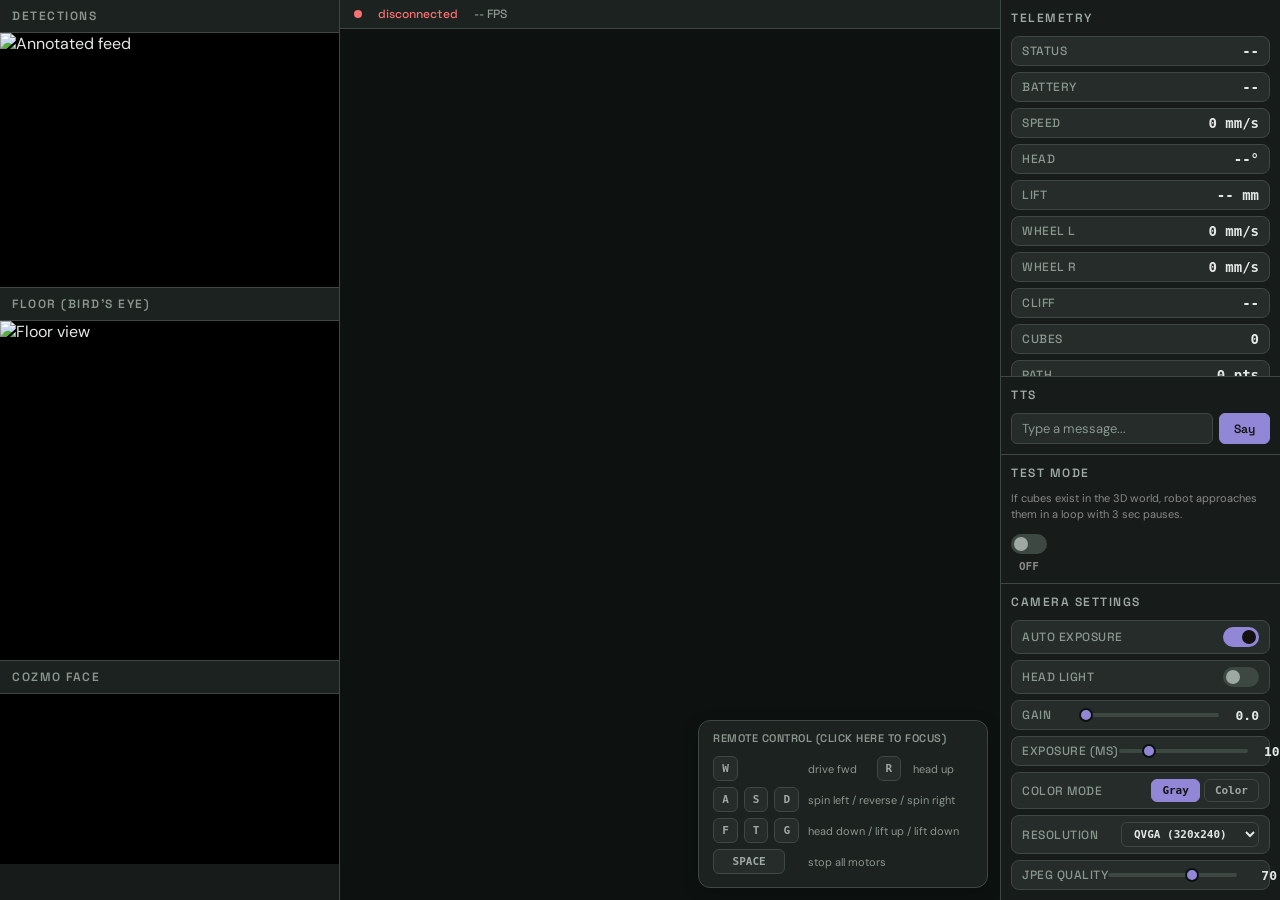
==== pycozmo/web/static/index.html @ 7adf8cb4 "Add test mode: toggle switch to loop cube approach on webpage - Add test_mode toggle switch in web v" ====
<!DOCTYPE html>
<html lang="en">
<head>
  <meta charset="UTF-8">
  <meta name="viewport" content="width=device-width, initial-scale=1.0">
  <title>Cozmo 3D World Viewer</title>
  <link rel="stylesheet" href="style.css">
  <script type="importmap">
  {
    "imports": {
      "three": "https://unpkg.com/three@0.160.0/build/three.module.js",
      "three/addons/": "https://unpkg.com/three@0.160.0/examples/jsm/"
    }
  }
  </script>
</head>
<body>
  <!-- Split layout: left (camera feeds) | center (3D map) | right (telemetry) -->
  <div id="layout">
    <!-- Left column: camera feeds -->
    <div id="left-col">
      <div id="annotated-panel">
        <div id="annotated-label">Detections</div>
        <img id="annotated-feed" src="/annotated-video" alt="Annotated feed" />
      </div>
      <div id="floor-panel">
        <div id="floor-label">Floor (Bird's Eye)</div>
        <img id="floor-feed" src="/floor-video" alt="Floor view" />
      </div>
      <div id="face-panel">
        <div id="face-label">Cozmo Face</div>
        <canvas id="face-canvas" width="128" height="64"></canvas>
      </div>
    </div>

    <!-- Center column: 3D viewer -->
    <div id="center-col">
      <div id="status-bar">
        <span class="status-dot disconnected" id="status-dot"></span>
        <span class="status-label disconnected" id="status-text">disconnected</span>
        <span class="stat" id="fps">-- FPS</span>
      </div>
      <div id="viewer-canvas-wrap"></div>

      <!-- Remote-control HUD -->
      <div id="controls-hud">
        <div id="controls-title">Remote control (click here to focus)</div>
        <table id="controls-grid">
          <tr>
            <td><span class="ctl-key" data-key="w">W</span></td>
            <td class="ctl-label">drive fwd</td>
            <td><span class="ctl-key" data-key="r">R</span></td>
            <td class="ctl-label">head up</td>
          </tr>
          <tr>
            <td>
              <span class="ctl-key" data-key="a">A</span>
              <span class="ctl-key" data-key="s">S</span>
              <span class="ctl-key" data-key="d">D</span>
            </td>
            <td class="ctl-label" colspan="3">spin left / reverse / spin right</td>
          </tr>
          <tr>
            <td>
              <span class="ctl-key" data-key="f">F</span>
              <span class="ctl-key" data-key="t">T</span>
              <span class="ctl-key" data-key="g">G</span>
            </td>
            <td class="ctl-label" colspan="3">head down / lift up / lift down</td>
          </tr>
          <tr>
            <td><span class="ctl-key ctl-key-wide" data-key=" ">SPACE</span></td>
            <td class="ctl-label" colspan="3">stop all motors</td>
          </tr>
        </table>
      </div>
    </div>

    <!-- Right column: telemetry -->
    <div id="right-col">
      <div id="telemetry-panel">
        <h3>Telemetry</h3>
        <div class="tel-row">
          <span class="tel-label">Status</span>
          <span class="tel-value" id="tel-status">--</span>
        </div>
        <div class="tel-row">
          <span class="tel-label">Battery</span>
          <span class="tel-value" id="tel-battery">--</span>
        </div>
        <div class="tel-row">
          <span class="tel-label">Speed</span>
          <span class="tel-value" id="tel-speed">0 mm/s</span>
        </div>
        <div class="tel-row">
          <span class="tel-label">Head</span>
          <span class="tel-value" id="tel-head">--&deg;</span>
        </div>
        <div class="tel-row">
          <span class="tel-label">Lift</span>
          <span class="tel-value" id="tel-lift">-- mm</span>
        </div>
        <div class="tel-row">
          <span class="tel-label">Wheel L</span>
          <span class="tel-value" id="tel-wheel-l">0 mm/s</span>
        </div>
        <div class="tel-row">
          <span class="tel-label">Wheel R</span>
          <span class="tel-value" id="tel-wheel-r">0 mm/s</span>
        </div>
        <div class="tel-row">
          <span class="tel-label">Cliff</span>
          <span class="tel-value" id="tel-cliff">--</span>
        </div>
        <div class="tel-row">
          <span class="tel-label">Cubes</span>
          <span class="tel-value" id="tel-cubes">0</span>
        </div>
        <div class="tel-row">
          <span class="tel-label">Path</span>
          <span class="tel-value" id="tel-path">0 pts</span>
        </div>
      </div>

      <div id="tts-panel">
        <h3>TTS</h3>
        <div class="tts-row">
          <input type="text" id="tts-text" placeholder="Type a message..." maxlength="200" />
          <button id="tts-say-btn">Say</button>
        </div>
      </div>

      <div id="test-mode-panel">
        <h3>Test Mode</h3>
        <p style="font-size: 11px; color: #888; margin-bottom: 6px;">
          If cubes exist in the 3D world, robot approaches them in a loop with 3 sec pauses.
        </p>
        <label class="cam-toggle">
          <input type="checkbox" id="test-mode-toggle" />
          <span class="cam-toggle-slider"></span>
        </label>
        <span id="test-mode-status" style="font-size: 11px; color: #888; margin-left: 8px;">OFF</span>
      </div>

      <div id="camera-settings-panel">
        <h3>Camera Settings</h3>
        <div class="cam-row">
          <span class="cam-label">Auto Exposure</span>
          <label class="cam-toggle">
            <input type="checkbox" id="cam-auto-exposure" checked />
            <span class="cam-toggle-slider"></span>
          </label>
        </div>
        <div class="cam-row">
          <span class="cam-label">Head Light</span>
          <label class="cam-toggle">
            <input type="checkbox" id="cam-head-light" />
            <span class="cam-toggle-slider"></span>
          </label>
        </div>
        <div class="cam-row" id="cam-gain-row">
          <span class="cam-label">Gain</span>
          <div class="cam-slider-wrap">
            <input type="range" id="cam-gain" min="0" max="16" step="0.1" value="0" />
            <span class="cam-slider-value" id="cam-gain-val">0.0</span>
          </div>
        </div>
        <div class="cam-row" id="cam-exposure-row">
          <span class="cam-label">Exposure (ms)</span>
          <div class="cam-slider-wrap">
            <input type="range" id="cam-exposure" min="0" max="500" step="1" value="100" />
            <span class="cam-slider-value" id="cam-exposure-val">100</span>
          </div>
        </div>
        <div class="cam-row">
          <span class="cam-label">Color Mode</span>
          <div class="cam-btn-group">
            <button class="cam-btn active" id="cam-gray-btn">Gray</button>
            <button class="cam-btn" id="cam-color-btn">Color</button>
          </div>
        </div>
        <div class="cam-row">
          <span class="cam-label">Resolution</span>
          <select id="cam-resolution" class="cam-select">
            <option value="QQQVGA">QQQVGA (80x60)</option>
            <option value="QQVGA">QQVGA (160x120)</option>
            <option value="QVGA" selected>QVGA (320x240)</option>
            <option value="CVGA">CVGA (400x296)</option>
            <option value="VGA">VGA (640x480)</option>
          </select>
        </div>
        <div class="cam-row">
          <span class="cam-label">JPEG Quality</span>
          <div class="cam-slider-wrap">
            <input type="range" id="cam-jpeg-quality" min="10" max="100" step="1" value="70" />
            <span class="cam-slider-value" id="cam-jpeg-quality-val">70</span>
          </div>
        </div>
      </div>
    </div>
  </div>

  <script type="module">
    import * as THREE from 'three';
    import { OrbitControls } from 'three/addons/controls/OrbitControls.js';

    // -----------------------------------------------------------------------
    // MJPEG feed watchdog — reconnect feeds that aren't receiving frames
    // -----------------------------------------------------------------------
    // Each camera feed is a long-lived multipart connection. If a connection
    // stalls (camera warming up, Wi-Fi hiccup, browser dropped the first
    // response) the <img> sits empty until the page is refreshed. Instead,
    // re-point the feed at a cache-busted URL until the first frame decodes;
    // the server hands back the latest frame on every request.
    const FEED_RETRY_MS = 500;
    const FEED_MAX_RETRIES = 20;  // give up after ~50s so --no-camera feeds
                                  // don't hammer the server forever
    const feeds = [
      { el: document.getElementById('annotated-feed'), path: '/annotated-video' },
      { el: document.getElementById('floor-feed'), path: '/floor-video' },
    ];
    for (const f of feeds) {
      f.lastRetry = 0;
      f.retries = 0;
    }

    function feedWatchdog() {
      const now = Date.now();
      for (const f of feeds) {
        const el = f.el;
        if (el.naturalWidth > 0) {  // at least one frame decoded — healthy
          f.lastRetry = 0;
          f.retries = 0;
          continue;
        }
        if (f.lastRetry === 0) { f.lastRetry = now; continue; }
        if (now - f.lastRetry < FEED_RETRY_MS) continue;
        f.lastRetry = now;
        if (f.retries >= FEED_MAX_RETRIES) continue;
        f.retries++;
        el.src = `${f.path}?t=${now}`;
      }
    }

    setInterval(feedWatchdog, 1000);

    // -----------------------------------------------------------------------
    // Configuration
    // -----------------------------------------------------------------------
    const WS_PORT = 8765;
    const WS_URL = `ws://${location.hostname || 'localhost'}:${WS_PORT}`;
    const CUBE_SIZE = 44;
    const CUBE_COLORS = [0xff4444, 0x4444ff, 0x44cc44];
    const FACE_NAMES = ['face_0', 'face_1', 'face_2', 'face_3', 'top', 'bottom'];
    const FACE_TYPES = ['wall', 'wall', 'wall', 'wall', 'bottom', 'top'];

    // -----------------------------------------------------------------------
    // Renderer
    // -----------------------------------------------------------------------
    const viewerPanel = document.getElementById('viewer-canvas-wrap');
    const renderer = new THREE.WebGLRenderer({ antialias: true });
    renderer.setPixelRatio(window.devicePixelRatio);
    renderer.setClearColor(0x0d1110);
    viewerPanel.appendChild(renderer.domElement);
    renderer.setSize(viewerPanel.clientWidth, viewerPanel.clientHeight);

    // -----------------------------------------------------------------------
    // Scene + camera
    // -----------------------------------------------------------------------
    const scene = new THREE.Scene();

    const camera = new THREE.PerspectiveCamera(
      45, viewerPanel.clientWidth / viewerPanel.clientHeight, 0.1, 5000
    );
    camera.position.set(200, 100, 200);
    camera.lookAt(0, 0, 0);

    // -----------------------------------------------------------------------
    // Controls
    // -----------------------------------------------------------------------
    const controls = new OrbitControls(camera, renderer.domElement);
    controls.enableDamping = true;
    controls.dampingFactor = 0.12;
    controls.target.set(0, 0, 0);

    // -----------------------------------------------------------------------
    // Double-click-to-navigate: raycasting on ground plane (COZMO-28)
    // -----------------------------------------------------------------------
    const raycaster = new THREE.Raycaster();
    const mouse = new THREE.Vector2();
    const groundPlane = new THREE.Plane(new THREE.Vector3(0, 1, 0), 0);

    const targetMarker = new THREE.Mesh(
      new THREE.RingGeometry(15, 25, 32),
      new THREE.MeshBasicMaterial({ color: 0x9287d7, side: THREE.DoubleSide, transparent: true, opacity: 0.8 })
    );
    targetMarker.rotation.x = -Math.PI / 2;
    targetMarker.position.y = 2;
    targetMarker.renderOrder = 5;
    targetMarker.visible = false;
    scene.add(targetMarker);

    const navLineGeo = new THREE.BufferGeometry();
    navLineGeo.setAttribute('position', new THREE.Float32BufferAttribute([0,0,0, 0,0,0], 3));
    const navLineMat = new THREE.LineDashedMaterial({ color: 0x9287d7, dashSize: 10, gapSize: 5 });
    const navLine = new THREE.Line(navLineGeo, navLineMat);
    navLine.visible = false;
    navLine.renderOrder = 5;
    scene.add(navLine);

    let navTarget = null;

    let lastClickTime = 0;
    const DOUBLE_CLICK_MS = 350;

    function onViewerClick(event) {
      const now = performance.now();
      if (now - lastClickTime > DOUBLE_CLICK_MS) {
        lastClickTime = now;
        return;
      }
      lastClickTime = 0;
      performNavigation(event);
    }

    function performNavigation(event) {
      if (event.button !== 0) return;

      const panel = document.getElementById('viewer-canvas-wrap');
      const rect = panel.getBoundingClientRect();
      mouse.x = ((event.clientX - rect.left) / rect.width) * 2 - 1;
      mouse.y = -((event.clientY - rect.top) / rect.height) * 2 + 1;

      raycaster.setFromCamera(mouse, camera);

      const cubeMeshes = [];
      for (const [id, g] of Object.entries(cubeGroups)) {
        g.traverse(child => {
          if (child.isMesh) cubeMeshes.push(child);
        });
      }
      const cubeHits = raycaster.intersectObjects(cubeMeshes);
      if (cubeHits.length > 0) {
        let hitObj = cubeHits[0].object;
        for (const [id, g] of Object.entries(cubeGroups)) {
          if (g.children.includes(hitObj) || g === hitObj.parent) {
            sendApproachCube(id);
            return;
          }
        }
        let parent = hitObj.parent;
        while (parent && !Object.values(cubeGroups).includes(parent)) {
          parent = parent.parent;
        }
        if (parent) {
          const cubeId = Object.keys(cubeGroups).find(k => cubeGroups[k] === parent);
          if (cubeId) {
            sendApproachCube(cubeId);
            return;
          }
        }
      }

      const hit = new THREE.Vector3();
      const intersected = raycaster.ray.intersectPlane(groundPlane, hit);

      if (intersected) {
        hit.x = Math.max(-1000, Math.min(1000, hit.x));
        hit.z = Math.max(-1000, Math.min(1000, hit.z));
        hit.y = 2;  // just above the overlays, below nothing on the trail

        navTarget = hit.clone();
        targetMarker.position.copy(hit);
        targetMarker.visible = true;

        const rp = robot.position;
        const positions = navLine.geometry.attributes.position.array;
        positions[0] = rp.x; positions[1] = 2; positions[2] = rp.z;
        positions[3] = hit.x; positions[4] = 2; positions[5] = hit.z;
        navLine.geometry.attributes.position.needsUpdate = true;
        navLine.computeLineDistances();
        navLine.visible = true;

        sendNavigateTo(hit.x, hit.z);
      }
    }

    function sendNavigateTo(sceneX, sceneZ) {
      if (!ws || ws.readyState !== WebSocket.OPEN) return;
      try {
        ws.send(JSON.stringify({ type: 'navigate_to', x: sceneX, z: sceneZ }));
      } catch (e) {
        console.warn('navigate_to send failed', e);
      }
    }

    function sendApproachCube(cubeId) {
      if (!ws || ws.readyState !== WebSocket.OPEN) return;
      try {
        ws.send(JSON.stringify({ type: 'approach_cube', cube_id: cubeId }));
      } catch (e) {
        console.warn('approach_cube send failed', e);
      }
    }

    function sendDock() {
      if (!ws || ws.readyState !== WebSocket.OPEN) return;
      try {
        ws.send(JSON.stringify({ type: 'dock' }));
      } catch (e) {
        console.warn('dock send failed', e);
      }
    }

    function cancelNavigation() {
      navTarget = null;
      targetMarker.visible = false;
      navLine.visible = false;
      if (!ws || ws.readyState !== WebSocket.OPEN) return;
      try {
        ws.send(JSON.stringify({ type: 'navigate_cancel' }));
      } catch (e) { /* ignore */ }
    }

    viewerPanel.addEventListener('click', onViewerClick);
    viewerPanel.addEventListener('contextmenu', (e) => { e.preventDefault(); cancelNavigation(); });
    window.addEventListener('keydown', (e) => { if (e.key === 'Escape') cancelNavigation(); });

    // -----------------------------------------------------------------------
    // Lighting
    // -----------------------------------------------------------------------
    const ambientLight = new THREE.AmbientLight(0x404040, 0.6);
    scene.add(ambientLight);

    const dirLight = new THREE.DirectionalLight(0xffffff, 1.0);
    dirLight.position.set(0, 300, -200);
    scene.add(dirLight);

    const backLight = new THREE.DirectionalLight(0xffffff, 0.4);
    backLight.position.set(0, 200, 400);
    scene.add(backLight);

    // -----------------------------------------------------------------------
    // Grid (2000mm, 20 divisions = 100mm spacing)
    // -----------------------------------------------------------------------
    const grid = new THREE.GridHelper(2000, 20, 0x3d4842, 0x252c29);
    grid.material.opacity = 0.5;
    grid.material.transparent = true;
    grid.position.y = 0.15;   // clear of the floor plane below and geometry bottoms above
    grid.renderOrder = 1;
    scene.add(grid);

    // -----------------------------------------------------------------------
    // Axes (RGB = XYZ, 100mm)
    // -----------------------------------------------------------------------
    const axes = new THREE.AxesHelper(100);
    scene.add(axes);

    // -----------------------------------------------------------------------
    // Floor plane
    // -----------------------------------------------------------------------
    const floorGeo = new THREE.PlaneGeometry(4000, 4000);
    const floorMat = new THREE.MeshLambertMaterial({ color: 0x252c29, side: THREE.DoubleSide });
    const floor = new THREE.Mesh(floorGeo, floorMat);
    floor.rotation.x = -Math.PI / 2;
    floor.position.y = -0.1;
    scene.add(floor);

    // -----------------------------------------------------------------------
    // Robot box
    // -----------------------------------------------------------------------
    function createRobot() {
      const group = new THREE.Group();

      const geo = new THREE.BoxGeometry(56, 70, 90);
      const wire = new THREE.LineSegments(
        new THREE.EdgesGeometry(geo),
        new THREE.LineBasicMaterial({ color: 0x9ea9a3 })
      );
      group.add(wire);
      const fill = new THREE.Mesh(
        geo,
        new THREE.MeshLambertMaterial({
          color: 0x9287d7,
          transparent: true,
          opacity: 0.2,
        })
      );
      group.add(fill);

      fill.position.set(0, 35, -5);
      wire.position.set(0, 35, -5);

      const camGeo = new THREE.SphereGeometry(3, 12, 8);
      const camMat = new THREE.MeshBasicMaterial({ color: 0xe0a530 });
      const camMarker = new THREE.Mesh(camGeo, camMat);
      camMarker.position.set(0, 38, 30);
      group.add(camMarker);

      return group;
    }
    const robot = createRobot();
    robot.userData = {
      heading: 0, targetHeading: 0,
      pos: new THREE.Vector3(0, 40, 0),
      targetPos: new THREE.Vector3(0, 40, 0),
    };
    scene.add(robot);

    // -----------------------------------------------------------------------
    // Floor camera overlay — canvas texture parented to robot
    // -----------------------------------------------------------------------
    let floorW = 600, floorH = 600;
    let floorCenterX = 200, floorCenterY = 0;
    const floorCanvas = document.createElement('canvas');
    // Start square; resized to match actual floor image on first frame
    floorCanvas.width = 120;
    floorCanvas.height = 120;
    const floorCtx = floorCanvas.getContext('2d');

    const floorTex = new THREE.CanvasTexture(floorCanvas);
    floorTex.minFilter = THREE.NearestFilter;
    floorTex.magFilter = THREE.NearestFilter;

    const floorOverlayGeo = new THREE.PlaneGeometry(floorW, floorH);
    const floorOverlayMat = new THREE.MeshBasicMaterial({
      map: floorTex,
      transparent: true,
      opacity: 0.7,
      side: THREE.DoubleSide,
      depthWrite: false,
    });
    const floorOverlay = new THREE.Mesh(floorOverlayGeo, floorOverlayMat);
    floorOverlay.rotation.x = -Math.PI / 2;
    floorOverlay.rotation.z = Math.PI;
    floorOverlay.renderOrder = 3;  // above occupancy, below path/nav
    // Position: body (X forward, Y left) → robot local (Z forward, -X lateral)
    floorOverlay.position.set(-floorCenterY, 2, floorCenterX);
    robot.add(floorOverlay);

    function applyFloorSize(size) {
      if (!size || size.length < 2) return;
      floorW = size[0];
      floorH = size[1];
      floorOverlay.geometry.dispose();
      floorOverlay.geometry = new THREE.PlaneGeometry(floorW, floorH);
    }

    function applyFloorCenter(center) {
      if (!center || center.length < 2) return;
      floorCenterX = center[0];
      floorCenterY = center[1];
      // Body (X forward, Y left) → robot local (Z forward, -X lateral)
    floorOverlay.position.set(-floorCenterY, 2, floorCenterX);
    }

    // MJPEG stream — img auto-updates, we copy to canvas each frame
    const floorImg = new Image();
    floorImg.src = '/floor-video';
    floorImg.onload = () => {
      // First frame arrived — match canvas to image size, start copying
      floorCanvas.width = floorImg.naturalWidth || 120;
      floorCanvas.height = floorImg.naturalHeight || 120;
      // Areas the camera can't see (zero-filled by cv2.remap) come through
      // as black; drop them to alpha=0 so the occupancy map shows underneath.
      const BLACK_THRESHOLD = 24;
      function makeBlackTransparent() {
        const imgData = floorCtx.getImageData(0, 0, floorCanvas.width, floorCanvas.height);
        const d = imgData.data;
        for (let i = 0; i < d.length; i += 4) {
          if (d[i] < BLACK_THRESHOLD && d[i + 1] < BLACK_THRESHOLD && d[i + 2] < BLACK_THRESHOLD) {
            d[i + 3] = 0;
          }
        }
        floorCtx.putImageData(imgData, 0, 0);
      }

      function updateFloorTexture() {
        if (floorImg.naturalWidth > 0) {
          // Re-size canvas if image dimensions changed (e.g. different config)
          if (floorCanvas.width !== floorImg.naturalWidth ||
              floorCanvas.height !== floorImg.naturalHeight) {
            floorCanvas.width = floorImg.naturalWidth;
            floorCanvas.height = floorImg.naturalHeight;
          }
          floorCtx.drawImage(floorImg, 0, 0, floorCanvas.width, floorCanvas.height);
          makeBlackTransparent();
          floorTex.needsUpdate = true;
        }
        requestAnimationFrame(updateFloorTexture);
      }
      updateFloorTexture();
    };

    // -----------------------------------------------------------------------
    // Occupancy map overlay — base64 PNG texture in world frame
    // -----------------------------------------------------------------------
    const OCC_GRID_SIZE = 2000;  // mm, must match OccupancyMap.grid_size_mm
    const occCanvas = document.createElement('canvas');
    occCanvas.width = 400;
    occCanvas.height = 400;
    const occCtx = occCanvas.getContext('2d');

    const occTex = new THREE.CanvasTexture(occCanvas);
    occTex.minFilter = THREE.NearestFilter;
    occTex.magFilter = THREE.NearestFilter;

    const occOverlayGeo = new THREE.PlaneGeometry(OCC_GRID_SIZE, OCC_GRID_SIZE);
    const occOverlayMat = new THREE.MeshBasicMaterial({
      map: occTex,
      transparent: true,
      opacity: 0.35,
      side: THREE.DoubleSide,
      depthWrite: false,
    });
    const occOverlay = new THREE.Mesh(occOverlayGeo, occOverlayMat);
    occOverlay.rotation.x = -Math.PI / 2;
    occOverlay.rotation.z = Math.PI;  // match floor overlay; image rows already forward-up/left-left
    occOverlay.renderOrder = 2;       // above grid, below floor feed
    occOverlay.position.set(0, 1, 0);
    scene.add(occOverlay);  // world frame — stationary, does not rotate with robot

    function applyOccupancyPng(pngBase64) {
      if (!pngBase64) return;
      const img = new Image();
      img.onload = () => {
        if (occCanvas.width !== img.naturalWidth || occCanvas.height !== img.naturalHeight) {
          occCanvas.width = img.naturalWidth;
          occCanvas.height = img.naturalHeight;
        }
        occCtx.drawImage(img, 0, 0);
        occTex.needsUpdate = true;
      };
      img.src = 'data:image/png;base64,' + pngBase64;
    }

    function applyOccupancyOrigin(origin) {
      if (!origin || origin.length < 2) return;
      // origin is world-frame (X fwd, Y left) → scene (X=left, Z=fwd)
      occOverlay.position.set(origin[1], 1, origin[0]);
    }

    // -----------------------------------------------------------------------
    // Procedural face display
    // -----------------------------------------------------------------------
    const faceCanvas = document.getElementById('face-canvas');
    const faceCtx = faceCanvas.getContext('2d');

    function applyFacePng(pngBase64) {
      if (!pngBase64) return;
      const img = new Image();
      img.onload = () => {
        if (faceCanvas.width !== img.naturalWidth || faceCanvas.height !== img.naturalHeight) {
          faceCanvas.width = img.naturalWidth;
          faceCanvas.height = img.naturalHeight;
        }
        faceCtx.clearRect(0, 0, faceCanvas.width, faceCanvas.height);
        faceCtx.drawImage(img, 0, 0);
        // Recolor white pixels to cyan
        const imgData = faceCtx.getImageData(0, 0, faceCanvas.width, faceCanvas.height);
        const d = imgData.data;
        for (let i = 0; i < d.length; i += 4) {
          if (d[i] > 200 && d[i+1] > 200 && d[i+2] > 200) {
            d[i] = 0; d[i+1] = 255; d[i+2] = 255; // cyan
          }
        }
        faceCtx.putImageData(imgData, 0, 0);
      };
      img.src = 'data:image/png;base64,' + pngBase64;
    }

    // -----------------------------------------------------------------------
    // Path trail (COZMO-27)
    // -----------------------------------------------------------------------
    const PATH_MAX_POINTS = 5000;
    const pathPositions = new Float32Array(PATH_MAX_POINTS * 3);
    const pathGeometry = new THREE.BufferGeometry();
    pathGeometry.setAttribute('position', new THREE.BufferAttribute(pathPositions, 3));
    pathGeometry.setDrawRange(0, 0);

    const pathMaterial = new THREE.LineBasicMaterial({ color: 0x4ade80 });
    const pathLine = new THREE.Line(pathGeometry, pathMaterial);
    pathLine.renderOrder = 4;  // above both ground overlays
    scene.add(pathLine);
    let pathPointCount = 0;

    // -----------------------------------------------------------------------
    // Cube management
    // -----------------------------------------------------------------------
    const cubeGroups = {};
    let hasRobotPose = false;
    let didInitialFrame = false;

    function createCubeLabel(text) {
      const canvas = document.createElement('canvas');
      const ctx = canvas.getContext('2d');
      canvas.width = 512;
      canvas.height = 64;
      ctx.fillStyle = 'rgba(0, 0, 0, 0.6)';
      ctx.fillRect(0, 0, canvas.width, canvas.height);
      ctx.font = 'bold 36px monospace';
      ctx.fillStyle = '#ffffff';
      ctx.textAlign = 'center';
      ctx.textBaseline = 'middle';
      ctx.fillText(text, canvas.width / 2, canvas.height / 2);

      const texture = new THREE.CanvasTexture(canvas);
      texture.minFilter = THREE.LinearFilter;
      const material = new THREE.SpriteMaterial({ map: texture, depthTest: false });
      const sprite = new THREE.Sprite(material);
      sprite.scale.set(60, 8, 1);
      sprite.position.set(0, CUBE_SIZE / 2 + 10, 0);
      return { sprite, canvas, ctx, texture, material };
    }

    function updateCubeLabel(label, text) {
      const { ctx, canvas, texture, material } = label;
      ctx.clearRect(0, 0, canvas.width, canvas.height);
      ctx.fillStyle = 'rgba(0, 0, 0, 0.6)';
      ctx.fillRect(0, 0, canvas.width, canvas.height);
      ctx.font = 'bold 36px monospace';
      ctx.fillStyle = '#ffffff';
      ctx.textAlign = 'center';
      ctx.textBaseline = 'middle';
      ctx.fillText(text, canvas.width / 2, canvas.height / 2);
      texture.needsUpdate = true;
    }

    function createCube(id) {
      const group = new THREE.Group();
      const idx = parseInt(id.replace('cube_', ''), 10) - 1;
      const color = CUBE_COLORS[idx] || 0x00ccaa;

      const geo = new THREE.BoxGeometry(CUBE_SIZE, CUBE_SIZE, CUBE_SIZE);
      const wire = new THREE.LineSegments(
        new THREE.EdgesGeometry(geo),
        new THREE.LineBasicMaterial({ color: 0xe3e8e6 })
      );
      group.add(wire);

      const mat = new THREE.MeshLambertMaterial({
        color,
        transparent: true,
        opacity: 0.45,
      });
      const mesh = new THREE.Mesh(geo, mat);
      group.add(mesh);

      const axLen = CUBE_SIZE * 0.6;
      const axGeo = new THREE.BufferGeometry().setFromPoints([
        new THREE.Vector3(0, 0, 0),
        new THREE.Vector3(axLen, 0, 0),
      ]);
      const redLine = new THREE.Line(axGeo, new THREE.LineBasicMaterial({ color: 0xff0000 }));
      group.add(redLine);

      const ayGeo = new THREE.BufferGeometry().setFromPoints([
        new THREE.Vector3(0, 0, 0),
        new THREE.Vector3(0, axLen, 0),
      ]);
      const greenLine = new THREE.Line(ayGeo, new THREE.LineBasicMaterial({ color: 0x00ff00 }));
      group.add(greenLine);

      const azGeo = new THREE.BufferGeometry().setFromPoints([
        new THREE.Vector3(0, 0, 0),
        new THREE.Vector3(0, 0, axLen),
      ]);
      const blueLine = new THREE.Line(azGeo, new THREE.LineBasicMaterial({ color: 0x0000ff }));
      group.add(blueLine);

      const label = createCubeLabel('Cube ' + (idx + 1));
      group.add(label.sprite);
      label.sprite.visible = false;

      group.userData = { targetPos: new THREE.Vector3(), targetQuat: new THREE.Quaternion(), label };
      scene.add(group);
      cubeGroups[id] = group;
      return group;
    }

    function removeCube(id) {
      const g = cubeGroups[id];
      if (g) {
        const label = g.userData.label;
        if (label) {
          label.texture.dispose();
          label.material.dispose();
        }
        scene.remove(g);
        delete cubeGroups[id];
      }
    }

    // -----------------------------------------------------------------------
    // Face globe management
    // -----------------------------------------------------------------------
    const faceGroups = {};
    const FACE_GLOBE_RADIUS = 12;

    function createFaceLabel(text) {
      const canvas = document.createElement('canvas');
      const ctx = canvas.getContext('2d');
      canvas.width = 512;
      canvas.height = 64;
      ctx.fillStyle = 'rgba(0, 0, 0, 0.6)';
      ctx.fillRect(0, 0, canvas.width, canvas.height);
      ctx.font = 'bold 36px monospace';
      ctx.fillStyle = '#ffa000';
      ctx.textAlign = 'center';
      ctx.textBaseline = 'middle';
      ctx.fillText(text, canvas.width / 2, canvas.height / 2);

      const texture = new THREE.CanvasTexture(canvas);
      texture.minFilter = THREE.LinearFilter;
      const material = new THREE.SpriteMaterial({ map: texture, depthTest: false });
      const sprite = new THREE.Sprite(material);
      sprite.scale.set(60, 8, 1);
      sprite.position.set(0, FACE_GLOBE_RADIUS + 10, 0);
      return { sprite, canvas, ctx, texture, material };
    }

    function updateFaceLabel(label, text) {
      const { ctx, canvas, texture } = label;
      ctx.clearRect(0, 0, canvas.width, canvas.height);
      ctx.fillStyle = 'rgba(0, 0, 0, 0.6)';
      ctx.fillRect(0, 0, canvas.width, canvas.height);
      ctx.font = 'bold 36px monospace';
      ctx.fillStyle = '#ffa000';
      ctx.textAlign = 'center';
      ctx.textBaseline = 'middle';
      ctx.fillText(text, canvas.width / 2, canvas.height / 2);
      texture.needsUpdate = true;
    }

    function createFace(id) {
      const group = new THREE.Group();

      const geo = new THREE.SphereGeometry(FACE_GLOBE_RADIUS, 16, 12);
      const mat = new THREE.MeshLambertMaterial({
        color: 0xffa000,
        transparent: true,
        opacity: 0.6,
      });
      const mesh = new THREE.Mesh(geo, mat);
      group.add(mesh);

      const wire = new THREE.LineSegments(
        new THREE.EdgesGeometry(geo),
        new THREE.LineBasicMaterial({ color: 0xffcc00 })
      );
      group.add(wire);

      const label = createFaceLabel(id.replace('face_', 'Face '));
      group.add(label.sprite);

      group.userData = { targetPos: new THREE.Vector3(), label };
      scene.add(group);
      faceGroups[id] = group;
      return group;
    }

    function removeFace(id) {
      const g = faceGroups[id];
      if (g) {
        const label = g.userData.label;
        if (label) {
          label.texture.dispose();
          label.material.dispose();
        }
        scene.remove(g);
        delete faceGroups[id];
      }
    }

    // -----------------------------------------------------------------------
    // Camera settings (COZMO-30)
    // -----------------------------------------------------------------------
    const camAutoExp = document.getElementById('cam-auto-exposure');
    const camHeadLight = document.getElementById('cam-head-light');
    const camGain = document.getElementById('cam-gain');
    const camGainVal = document.getElementById('cam-gain-val');
    const camGainRow = document.getElementById('cam-gain-row');
    const camExposure = document.getElementById('cam-exposure');
    const camExposureVal = document.getElementById('cam-exposure-val');
    const camExposureRow = document.getElementById('cam-exposure-row');
    const camGrayBtn = document.getElementById('cam-gray-btn');
    const camColorBtn = document.getElementById('cam-color-btn');
    const camResolution = document.getElementById('cam-resolution');
    const camJpegQuality = document.getElementById('cam-jpeg-quality');
    const camJpegQualityVal = document.getElementById('cam-jpeg-quality-val');

    let camSettingsApplyLock = false;  // prevent echo loops
    let camSettingsInit = false;       // only apply from first broadcast

    function sendCameraSettings() {
      if (!ws || ws.readyState !== WebSocket.OPEN) return;
      const settings = {
        type: 'camera_settings',
        auto_exposure_enabled: camAutoExp.checked,
        gain: parseFloat(camGain.value),
        exposure_ms: parseInt(camExposure.value, 10),
        color: camColorBtn.classList.contains('active'),
        resolution: camResolution.value,
        jpeg_quality: parseInt(camJpegQuality.value, 10),
        head_light: camHeadLight.checked,
      };
      try {
        ws.send(JSON.stringify(settings));
      } catch (e) {
        console.warn('camera_settings send failed', e);
      }
    }

    function applyCameraSettings(s) {
      if (!s) return;
      if (camSettingsInit) return;  // only apply on first broadcast
      camSettingsInit = true;
      camSettingsApplyLock = true;
      camAutoExp.checked = !!s.auto_exposure_enabled;
      camHeadLight.checked = s.head_light !== false;
      camGain.value = s.gain ?? 0;
      camGainVal.textContent = parseFloat(camGain.value).toFixed(1);
      camExposure.value = s.exposure_ms ?? 100;
      camExposureVal.textContent = camExposure.value;
      if (s.color) {
        camColorBtn.classList.add('active');
        camGrayBtn.classList.remove('active');
      } else {
        camGrayBtn.classList.add('active');
        camColorBtn.classList.remove('active');
      }
      if (s.resolution && camResolution.querySelector(`option[value="${s.resolution}"]`)) {
        camResolution.value = s.resolution;
      }
      camJpegQuality.value = s.jpeg_quality ?? 70;
      camJpegQualityVal.textContent = camJpegQuality.value;
      updateCamAutoState();
      camSettingsApplyLock = false;
    }

    function updateCamAutoState() {
      const auto = camAutoExp.checked;
      camGain.disabled = auto;
      camExposure.disabled = auto;
      camGainRow.style.opacity = auto ? '0.5' : '1';
      camExposureRow.style.opacity = auto ? '0.5' : '1';
    }

    camAutoExp.addEventListener('change', () => { updateCamAutoState(); sendCameraSettings(); });
    camHeadLight.addEventListener('change', sendCameraSettings);
    camGain.addEventListener('input', () => { camGainVal.textContent = parseFloat(camGain.value).toFixed(1); });
    camGain.addEventListener('change', sendCameraSettings);
    camExposure.addEventListener('input', () => { camExposureVal.textContent = camExposure.value; });
    camExposure.addEventListener('change', sendCameraSettings);
    camGrayBtn.addEventListener('click', () => {
      camGrayBtn.classList.add('active');
      camColorBtn.classList.remove('active');
      sendCameraSettings();
    });
    camColorBtn.addEventListener('click', () => {
      camColorBtn.classList.add('active');
      camGrayBtn.classList.remove('active');
      sendCameraSettings();
    });
    camResolution.addEventListener('change', sendCameraSettings);
    camJpegQuality.addEventListener('input', () => { camJpegQualityVal.textContent = camJpegQuality.value; });
    camJpegQuality.addEventListener('change', sendCameraSettings);

function sendSay(text) {
      if (!ws || ws.readyState !== WebSocket.OPEN) return;
      try {
        ws.send(JSON.stringify({ type: 'say', text: text }));
      } catch (e) {
        console.warn('say send failed', e);
      }
    }

function sendTestMode(enabled) {
      if (!ws || ws.readyState !== WebSocket.OPEN) return;
      try {
        ws.send(JSON.stringify({ type: 'test_mode', enabled: enabled }));
      } catch (e) {
        console.warn('test_mode send failed', e);
      }
    }

    const testModeToggle = document.getElementById('test-mode-toggle');
    const testModeStatus = document.getElementById('test-mode-status');
    testModeToggle.addEventListener('change', () => {
      const enabled = testModeToggle.checked;
      testModeStatus.textContent = enabled ? 'ON' : 'OFF';
      testModeStatus.style.color = enabled ? '#4ade80' : '#888';
      sendTestMode(enabled);
    });

    const ttsText = document.getElementById('tts-text');
    const ttsSayBtn = document.getElementById('tts-say-btn');
    ttsSayBtn.addEventListener('click', () => {
      const text = ttsText.value.trim();
      if (text) { sendSay(text); ttsText.value = ''; }
    });
    ttsText.addEventListener('keydown', (e) => {
      if (e.key === 'Enter') { ttsSayBtn.click(); }
    });

    // -----------------------------------------------------------------------
    // WebSocket
    // -----------------------------------------------------------------------
    let ws;
    let reconnectTimer;

    function connectWS() {
      ws = new WebSocket(WS_URL);
      ws.onopen = () => { setStatus('connected'); camSettingsInit = false; };
      ws.onclose = () => {
        setStatus('disconnected');
        reconnectTimer = setTimeout(connectWS, 2000);
      };
      ws.onerror = () => ws.close();
      ws.onmessage = (evt) => {
        try {
          const state = JSON.parse(evt.data);
          applyState(state);
        } catch (e) {
          console.warn('bad message', e);
        }
      };
    }

    function applyState(state) {
      const seen = new Set();
      for (const c of state.cubes || []) {
        seen.add(c.id);
        let g = cubeGroups[c.id];
        if (!g) g = createCube(c.id);

        g.userData.targetPos.set(c.position[0], c.position[1], c.position[2]);

        const m = new THREE.Matrix4();
        m.set(
          c.rotation[0][0], c.rotation[0][1], c.rotation[0][2], 0,
          c.rotation[1][0], c.rotation[1][1], c.rotation[1][2], 0,
          c.rotation[2][0], c.rotation[2][1], c.rotation[2][2], 0,
          0, 0, 0, 1
        );
        g.userData.targetQuat.setFromRotationMatrix(m);

        const label = g.userData.label;
        if (label && c.face_idx >= 0) {
          const faceName = FACE_NAMES[c.face_idx] || `face_${c.face_idx}`;
          const faceType = FACE_TYPES[c.face_idx] || 'unknown';
          const rot = c.face_rotation || 0;
          updateCubeLabel(label, `Cube ${parseInt(c.id.replace('cube_', ''), 10)} | ${faceName} (${faceType}, ${rot}\u00b0)`);
          label.sprite.visible = true;
        }
      }
      for (const id of Object.keys(cubeGroups)) {
        if (!seen.has(id)) removeCube(id);
      }
      document.getElementById('tel-cubes').textContent = seen.size;

      // Faces
      const faceSeen = new Set();
      for (const f of state.faces || []) {
        faceSeen.add(f.id);
        let g = faceGroups[f.id];
        if (!g) g = createFace(f.id);
        g.userData.targetPos.set(f.position[0], f.position[1], f.position[2]);
        const label = g.userData.label;
        if (label) {
          updateFaceLabel(label, f.label || f.id.replace('face_', 'Face '));
        }
      }
      for (const id of Object.keys(faceGroups)) {
        if (!faceSeen.has(id)) removeFace(id);
      }

      // Path trail
      if (state.path_points) {
        const pts = state.path_points;
        pathPointCount = Math.min(pts.length, PATH_MAX_POINTS);
        for (let i = 0; i < pathPointCount; i++) {
          pathPositions[i * 3]     = pts[i][0];
          pathPositions[i * 3 + 1] = pts[i][1];
          pathPositions[i * 3 + 2] = pts[i][2];
        }
        pathGeometry.attributes.position.needsUpdate = true;
        pathGeometry.setDrawRange(0, pathPointCount);
        document.getElementById('tel-path').textContent = `${pathPointCount} pts`;
      }

      // Robot pose
      if (state.robot) {
        robot.userData.targetHeading = state.robot.heading || 0;
        const rp = state.robot.position || [0, 0, 0];
        robot.userData.targetPos.set(rp[0], rp[1], rp[2]);
        if (!hasRobotPose) {
          robot.userData.heading = robot.userData.targetHeading;
          robot.rotation.y = robot.userData.heading;
          robot.position.copy(robot.userData.targetPos);
          robot.userData.pos.copy(robot.userData.targetPos);
          hasRobotPose = true;
        }

        if (navTarget) {
          const dx = rp[0] - navTarget.x;
          const dz = rp[2] - navTarget.z;
          if (Math.sqrt(dx*dx + dz*dz) < 30) {
            navTarget = null;
            targetMarker.visible = false;
            navLine.visible = false;
          }
        }
      }

      // Telemetry panel
      if (state.telemetry) {
        const t = state.telemetry;

        const statusEl = document.getElementById('tel-status');
        if (t.on_charger || t.charging) {
          statusEl.textContent = 'CHARGING';
          statusEl.className = 'tel-value charging';
        } else {
          statusEl.textContent = 'IDLE';
          statusEl.className = 'tel-value';
        }

        const bat = t.battery_voltage;
        const batEl = document.getElementById('tel-battery');
        if (bat) {
          batEl.textContent = `${bat.toFixed(2)}V`;
          const pct = Math.round(((bat - 3.2) / (4.2 - 3.2)) * 100);
          if (pct < 15) batEl.className = 'tel-value weak';
          else if (pct < 40) batEl.className = 'tel-value warn';
          else batEl.className = 'tel-value';
        }

        const speed = Math.max(
          Math.abs(t.left_wheel_speed || 0),
          Math.abs(t.right_wheel_speed || 0)
        );
        document.getElementById('tel-speed').textContent =
          speed > 0.01 ? `${speed.toFixed(0)} mm/s` : '0 mm/s';

        const head = t.head_angle;
        document.getElementById('tel-head').textContent =
          head != null ? `${head.toFixed(1)}\u00b0` : '--\u00b0';

        const lift = t.lift_height;
        document.getElementById('tel-lift').textContent =
          lift != null ? `${lift.toFixed(1)} mm` : '-- mm';

        document.getElementById('tel-wheel-l').textContent =
          `${(t.left_wheel_speed || 0).toFixed(0)} mm/s`;
        document.getElementById('tel-wheel-r').textContent =
          `${(t.right_wheel_speed || 0).toFixed(0)} mm/s`;

        const cliff = t.cliff_data;
        const cliffEl = document.getElementById('tel-cliff');
        if (cliff != null) {
          cliffEl.textContent = cliff;
          cliffEl.className = cliff > 200 ? 'tel-value warn' : 'tel-value';
        }
      }

      // Floor grid size
      if (state.floor_size) applyFloorSize(state.floor_size);
      if (state.floor_center) applyFloorCenter(state.floor_center);

      // Occupancy map overlay
      if (state.occupancy_png) applyOccupancyPng(state.occupancy_png);
      if (state.occupancy_origin) applyOccupancyOrigin(state.occupancy_origin);

      // Procedural face
      if (state.face_png) applyFacePng(state.face_png);

      // Camera settings
      if (state.camera_settings) applyCameraSettings(state.camera_settings);
    }

    // -----------------------------------------------------------------------
    // Remote control (COZMO-25)
    // -----------------------------------------------------------------------
    const CONTROL_KEYS = {
      w: 'drive fwd', s: 'drive rev', a: 'spin left', d: 'spin right',
      r: 'head up', f: 'head down', t: 'lift up', g: 'lift down',
      ' ': 'stop all',
    };
    const heldKeys = new Set();
    const controlKeyEls = document.querySelectorAll('.ctl-key');

    function sendControl() {
      if (!ws || ws.readyState !== WebSocket.OPEN) return;
      try {
        ws.send(JSON.stringify({ type: 'control', keys: Array.from(heldKeys) }));
      } catch (e) {
        console.warn('control send failed', e);
      }
    }

    setInterval(sendControl, 50);

    function describeKeys(keys) {
      const names = [];
      for (const k of keys) {
        if (k === ' ') names.push('SPACE');
        else names.push(k.toUpperCase());
      }
      return names;
    }

    function updateControlHud() {
      for (const el of controlKeyEls) {
        const k = el.dataset.key;
        if (k in CONTROL_KEYS) {
          el.classList.toggle('active', heldKeys.has(k));
        }
      }
      const titleEl = document.getElementById('controls-title');
      if (titleEl) {
        titleEl.textContent =
          heldKeys.size > 0
            ? `Driving: ${describeKeys(heldKeys).join(' + ')}`
            : 'Remote control — keys register while this tab is focused';
      }
    }

    function clearHeld() {
      if (heldKeys.size === 0) return;
      heldKeys.clear();
      sendControl();
      updateControlHud();
    }

    function normalizeKey(e) {
      if (e.key === ' ') return ' ';
      if (e.key.length === 1) return e.key.toLowerCase();
      return e.key;
    }

    function onKeyDown(e) {
      if (e.ctrlKey || e.metaKey || e.altKey) return;
      const norm = normalizeKey(e);
      if (e.repeat) return;
      if (norm === 'z') { e.preventDefault(); sendDock(); return; }
      if (!(norm in CONTROL_KEYS)) return;
      e.preventDefault();
      heldKeys.add(norm);
      sendControl();
      updateControlHud();
    }

    function onKeyUp(e) {
      const norm = normalizeKey(e);
      if (!(norm in CONTROL_KEYS)) return;
      heldKeys.delete(norm);
      sendControl();
      updateControlHud();
    }

    window.addEventListener('keydown', onKeyDown, { capture: true });
    window.addEventListener('keyup', onKeyUp, { capture: true });
    window.addEventListener('blur', clearHeld);
    document.addEventListener('visibilitychange', () => {
      if (document.hidden) clearHeld();
    });
    window.addEventListener('beforeunload', () => {
      heldKeys.clear();
      sendControl();
    });

    // -----------------------------------------------------------------------
    // HUD helpers
    // -----------------------------------------------------------------------
    function setStatus(s) {
      const dot = document.getElementById('status-dot');
      const label = document.getElementById('status-text');
      dot.className = `status-dot ${s}`;
      label.className = `status-label ${s}`;
      label.textContent = s;
    }

    // -----------------------------------------------------------------------
    // Render loop
    // -----------------------------------------------------------------------
    let frameCount = 0;
    let lastFpsTime = performance.now();

    const _tmpPos = new THREE.Vector3();
    const _tmpQuat = new THREE.Quaternion();

    function frameAlongHeading() {
      const h = robot.userData.heading || 0;
      const sinH = Math.sin(h);
      const cosH = Math.cos(h);
      const fwd = new THREE.Vector3(sinH, 0, cosH);
      const back = fwd.clone().multiplyScalar(-1);

      const target = robot.position.clone();
      const dist = 300;
      const height = 120;
      camera.position.copy(robot.position).add(back.multiplyScalar(dist));
      camera.position.y = target.y + height;
      camera.lookAt(target);
      controls.target.copy(target);
      controls.update();
      didInitialFrame = true;
    }

    function animate() {
      requestAnimationFrame(animate);

      for (const g of Object.values(cubeGroups)) {
        const lerp = 0.35;
        _tmpPos.copy(g.userData.targetPos);
        g.position.lerp(_tmpPos, lerp);
        _tmpQuat.copy(g.userData.targetQuat);
        g.quaternion.slerp(_tmpQuat, lerp);
      }

      for (const g of Object.values(faceGroups)) {
        _tmpPos.copy(g.userData.targetPos);
        g.position.lerp(_tmpPos, 0.35);
      }

      if (hasRobotPose) {
        const tgt = robot.userData.targetHeading;
        let cur = robot.userData.heading;
        let diff = tgt - cur;
        while (diff > Math.PI) diff -= 2 * Math.PI;
        while (diff < -Math.PI) diff += 2 * Math.PI;
        robot.userData.heading = cur + diff * 0.25;
        robot.rotation.y = robot.userData.heading;

        _tmpPos.copy(robot.userData.targetPos);
        robot.position.lerp(_tmpPos, 0.25);
        robot.userData.pos.copy(robot.position);
      }

      if (hasRobotPose && !didInitialFrame) {
        frameAlongHeading();
      }

      controls.update();
      renderer.render(scene, camera);

      frameCount++;
      const now = performance.now();
      if (now - lastFpsTime >= 1000) {
        document.getElementById('fps').textContent = `${frameCount} FPS`;
        frameCount = 0;
        lastFpsTime = now;
      }
    }

    // -----------------------------------------------------------------------
    // Resize
    // -----------------------------------------------------------------------
    window.addEventListener('resize', () => {
      const panel = document.getElementById('viewer-canvas-wrap');
      const w = panel.clientWidth;
      const h = panel.clientHeight;
      camera.aspect = w / h;
      camera.updateProjectionMatrix();
      renderer.setSize(w, h);
    });

    // -----------------------------------------------------------------------
    // Start
    // -----------------------------------------------------------------------
    connectWS();
    animate();
  </script>
</body>
</html>
---- pycozmo/web/static/style.css ----
/* ================================================================
   Cozmo Web Viewer — Lific Dark Theme
   ================================================================ */

@import url('https://fonts.googleapis.com/css2?family=DM+Sans:wght@400;500;600;700&family=Space+Grotesk:wght@400;500;600;700&display=swap');

:root {
  /* Surfaces */
  --bg: #0d1110;
  --bg-subtle: #171c1a;
  --surface: #252c29;
  --chrome: #1c221f;

  /* Text */
  --text: #e3e8e6;
  --text-muted: #9ea9a3;
  --text-faint: #8a978f;

  /* Borders & shadows */
  --border: #3d4842;
  --shadow-recess: #0000002b;

  /* Accent (indigo) */
  --accent: #9287d7;
  --accent-hover: #7566c0;
  --accent-text: #141210;
  --accent-subtle: #231e3a;

  /* Semantic */
  --error: #f87171;
  --error-bg: #2a1515;
  --success: #4ade80;
  --success-bg: #142a1b;
  --warn: #fb923c;

  /* Strength */
  --strength-weak: #e06a50;
  --strength-fair: #e0a54a;
  --strength-strong: #4ade80;

  /* Typography */
  --font-display: 'Space Grotesk', 'DM Sans', -apple-system, sans-serif;
  --font-body: 'DM Sans', -apple-system, BlinkMacSystemFont, sans-serif;
  --font-mono: ui-monospace, 'Cascadia Code', 'Fira Code', monospace;

  --text-micro: 0.6875rem;
  --text-caption: 0.75rem;
  --text-body-sm: 0.8125rem;
  --text-body: 0.875rem;
  --text-body-lg: 0.9375rem;
  --text-heading: 1.125rem;
  --text-title: 1.375rem;

  /* Spacing & radius */
  --spacing: 0.25rem;
  --radius-md: 0.375rem;
  --radius-lg: 0.5rem;
  --radius-xl: 0.75rem;
  --radius-2xl: 1rem;

  /* Motion */
  --ease-out: cubic-bezier(0, 0, 0.2, 1);
  --ease-in-out: cubic-bezier(0.4, 0, 0.2, 1);
}

* {
  margin: 0;
  padding: 0;
  box-sizing: border-box;
}

html, body {
  width: 100%;
  height: 100%;
  overflow: hidden;
  background: var(--bg);
  font-family: var(--font-body);
  color: var(--text);
}

/* ---- Split layout ---- */
#layout {
  display: flex;
  width: 100%;
  height: 100%;
}

/* ---- Left column: camera feeds ---- */
#left-col {
  flex: 0 0 340px;
  display: flex;
  flex-direction: column;
  background: var(--bg-subtle);
  border-right: 1px solid var(--border);
  z-index: 10;
  overflow-y: auto;
}

/* ---- Annotated panel ---- */
#annotated-panel {
  display: flex;
  flex-direction: column;
  flex: 0 0 auto;
}

#annotated-label {
  padding: 8px 12px;
  font-family: var(--font-display);
  font-size: var(--text-caption);
  font-weight: 600;
  color: var(--text-faint);
  text-transform: uppercase;
  letter-spacing: 1.5px;
  background: var(--chrome);
  border-bottom: 1px solid var(--border);
}

#annotated-feed {
  width: 100%;
  aspect-ratio: 4 / 3;
  object-fit: contain;
  background: #000;
  display: block;
}

/* ---- Floor panel ---- */
#floor-panel {
  display: flex;
  flex-direction: column;
  flex: 0 0 auto;
  border-top: 1px solid var(--border);
}

#floor-label {
  padding: 8px 12px;
  font-family: var(--font-display);
  font-size: var(--text-caption);
  font-weight: 600;
  color: var(--text-faint);
  text-transform: uppercase;
  letter-spacing: 1.5px;
  background: var(--chrome);
  border-bottom: 1px solid var(--border);
}

#floor-feed {
  width: 100%;
  aspect-ratio: 1;
  object-fit: contain;
  background: #000;
  display: block;
}

/* ---- Face panel ---- */
#face-panel {
  display: flex;
  flex-direction: column;
  flex: 0 0 auto;
  border-top: 1px solid var(--border);
}

#face-label {
  padding: 8px 12px;
  font-family: var(--font-display);
  font-size: var(--text-caption);
  font-weight: 600;
  color: var(--text-faint);
  text-transform: uppercase;
  letter-spacing: 1.5px;
  background: var(--chrome);
  border-bottom: 1px solid var(--border);
}

#face-canvas {
  width: 100%;
  image-rendering: pixelated;
  image-rendering: crisp-edges;
  background: #000;
  display: block;
}

/* ---- Right column: telemetry ---- */
#right-col {
  flex: 0 0 280px;
  display: flex;
  flex-direction: column;
  background: var(--bg-subtle);
  border-left: 1px solid var(--border);
  z-index: 10;
  overflow-y: auto;
}

/* ---- Telemetry panel ---- */
#telemetry-panel {
  flex: 1;
  overflow-y: auto;
  padding: 10px;
  display: flex;
  flex-direction: column;
  gap: 6px;
  background: var(--bg-subtle);
}

#telemetry-panel h3 {
  font-family: var(--font-display);
  font-size: var(--text-caption);
  font-weight: 600;
  color: var(--text-muted);
  text-transform: uppercase;
  letter-spacing: 1.5px;
  margin-bottom: 4px;
}

.tel-row {
  display: flex;
  align-items: center;
  justify-content: space-between;
  padding: 6px 10px;
  background: var(--surface);
  border: 1px solid var(--border);
  border-radius: var(--radius-lg);
  transition: background 0.15s var(--ease-out);
}

.tel-row:hover {
  background: var(--chrome);
}

.tel-label {
  font-family: var(--font-display);
  font-size: var(--text-caption);
  font-weight: 500;
  color: var(--text-faint);
  text-transform: uppercase;
  letter-spacing: 0.5px;
}

.tel-value {
  font-family: var(--font-mono);
  font-size: var(--text-body);
  font-weight: 600;
  color: var(--text);
  font-variant-numeric: tabular-nums;
}

.tel-value.charging {
  color: var(--success);
}

.tel-value.warn {
  color: var(--warn);
}

.tel-value.weak {
  color: var(--strength-weak);
}

/* ---- TTS panel ---- */
#tts-panel {
  padding: 10px;
  display: flex;
  flex-direction: column;
  gap: 6px;
  background: var(--bg-subtle);
  border-top: 1px solid var(--border);
}

#tts-panel h3 {
  font-family: var(--font-display);
  font-size: var(--text-caption);
  font-weight: 600;
  color: var(--text-muted);
  text-transform: uppercase;
  letter-spacing: 1.5px;
  margin-bottom: 4px;
}

.tts-row {
  display: flex;
  gap: 6px;
}

#tts-text {
  flex: 1;
  padding: 6px 10px;
  background: var(--surface);
  border: 1px solid var(--border);
  border-radius: var(--radius-md);
  font-family: var(--font-body);
  font-size: var(--text-body-sm);
  color: var(--text);
  outline: none;
  transition: border-color 0.15s var(--ease-out);
}

#tts-text:focus {
  border-color: var(--accent);
}

#tts-text::placeholder {
  color: var(--text-faint);
}

#tts-say-btn {
  padding: 6px 14px;
  background: var(--accent);
  color: var(--accent-text);
  border: 1px solid var(--accent);
  border-radius: var(--radius-md);
  font-family: var(--font-display);
  font-size: var(--text-caption);
  font-weight: 600;
  cursor: pointer;
  transition: background 0.15s var(--ease-out), border-color 0.15s var(--ease-out);
  white-space: nowrap;
}

#tts-say-btn:hover {
  background: var(--accent-hover);
  border-color: var(--accent-hover);
}

/* ---- Test mode panel ---- */
#test-mode-panel {
  padding: 10px;
  display: flex;
  flex-direction: column;
  gap: 6px;
  background: var(--bg-subtle);
  border-top: 1px solid var(--border);
}

#test-mode-panel h3 {
  font-family: var(--font-display);
  font-size: var(--text-caption);
  font-weight: 600;
  color: var(--text-muted);
  text-transform: uppercase;
  letter-spacing: 1.5px;
  margin-bottom: 4px;
}

#test-mode-panel p {
  font-size: var(--text-micro);
  color: var(--text-faint);
  line-height: 1.4;
}

#test-mode-status {
  font-family: var(--font-mono);
  font-size: var(--text-body-sm);
  font-weight: 600;
}

/* ---- Camera settings panel ---- */
#camera-settings-panel {
  padding: 10px;
  display: flex;
  flex-direction: column;
  gap: 6px;
  background: var(--bg-subtle);
  border-top: 1px solid var(--border);
}

#camera-settings-panel h3 {
  font-family: var(--font-display);
  font-size: var(--text-caption);
  font-weight: 600;
  color: var(--text-muted);
  text-transform: uppercase;
  letter-spacing: 1.5px;
  margin-bottom: 4px;
}

.cam-row {
  display: flex;
  align-items: center;
  justify-content: space-between;
  padding: 6px 10px;
  background: var(--surface);
  border: 1px solid var(--border);
  border-radius: var(--radius-lg);
  transition: background 0.15s var(--ease-out);
}

.cam-row:hover {
  background: var(--chrome);
}

.cam-label {
  font-family: var(--font-display);
  font-size: var(--text-caption);
  font-weight: 500;
  color: var(--text-faint);
  text-transform: uppercase;
  letter-spacing: 0.5px;
  flex-shrink: 0;
}

/* Toggle switch */
.cam-toggle {
  position: relative;
  display: inline-block;
  width: 36px;
  height: 20px;
  flex-shrink: 0;
}

.cam-toggle input {
  opacity: 0;
  width: 0;
  height: 0;
}

.cam-toggle-slider {
  position: absolute;
  cursor: pointer;
  inset: 0;
  background: var(--border);
  border-radius: 20px;
  transition: background 0.2s var(--ease-out);
}

.cam-toggle-slider::before {
  content: '';
  position: absolute;
  height: 14px;
  width: 14px;
  left: 3px;
  bottom: 3px;
  background: var(--text-muted);
  border-radius: 50%;
  transition: transform 0.2s var(--ease-out), background 0.2s var(--ease-out);
}

.cam-toggle input:checked + .cam-toggle-slider {
  background: var(--accent);
}

.cam-toggle input:checked + .cam-toggle-slider::before {
  transform: translateX(16px);
  background: var(--accent-text);
}

/* Slider */
.cam-slider-wrap {
  display: flex;
  align-items: center;
  gap: 8px;
  flex: 1;
  max-width: 180px;
}

.cam-slider-wrap input[type="range"] {
  flex: 1;
  height: 4px;
  -webkit-appearance: none;
  appearance: none;
  background: var(--border);
  border-radius: 2px;
  outline: none;
}

.cam-slider-wrap input[type="range"]::-webkit-slider-thumb {
  -webkit-appearance: none;
  appearance: none;
  width: 14px;
  height: 14px;
  background: var(--accent);
  border-radius: 50%;
  cursor: pointer;
  border: 2px solid var(--bg);
  transition: background 0.15s var(--ease-out);
}

.cam-slider-wrap input[type="range"]::-webkit-slider-thumb:hover {
  background: var(--accent-hover);
}

.cam-slider-wrap input[type="range"]:disabled {
  opacity: 0.35;
}

.cam-slider-wrap input[type="range"]:disabled::-webkit-slider-thumb {
  background: var(--text-faint);
  cursor: default;
}

.cam-slider-value {
  font-family: var(--font-mono);
  font-size: var(--text-body-sm);
  font-weight: 600;
  color: var(--text);
  min-width: 32px;
  text-align: right;
  font-variant-numeric: tabular-nums;
}

/* Button group */
.cam-btn-group {
  display: flex;
  gap: 4px;
}

.cam-btn {
  padding: 4px 10px;
  background: var(--surface);
  border: 1px solid var(--border);
  border-radius: var(--radius-md);
  font-family: var(--font-mono);
  font-size: var(--text-micro);
  font-weight: 600;
  color: var(--text-muted);
  cursor: pointer;
  transition: background 0.15s var(--ease-out), color 0.15s var(--ease-out),
              border-color 0.15s var(--ease-out);
}

.cam-btn:hover {
  background: var(--chrome);
}

.cam-btn.active {
  background: var(--accent);
  color: var(--accent-text);
  border-color: var(--accent);
}

/* Select */
.cam-select {
  padding: 4px 8px;
  background: var(--surface);
  border: 1px solid var(--border);
  border-radius: var(--radius-md);
  font-family: var(--font-mono);
  font-size: var(--text-micro);
  font-weight: 600;
  color: var(--text);
  cursor: pointer;
  outline: none;
  transition: border-color 0.15s var(--ease-out);
}

.cam-select:hover {
  border-color: var(--accent);
}

.cam-select:focus {
  border-color: var(--accent);
}

.cam-select option {
  background: var(--surface);
  color: var(--text);
}

/* ---- Status bar (top of center col) ---- */
#status-bar {
  display: flex;
  align-items: center;
  gap: 16px;
  padding: 6px 14px;
  background: var(--chrome);
  border-bottom: 1px solid var(--border);
  font-family: var(--font-display);
  font-size: var(--text-caption);
  color: var(--text-muted);
  font-weight: 500;
}

#status-bar .status-dot {
  width: 8px;
  height: 8px;
  border-radius: 50%;
  background: var(--strength-weak);
  display: inline-block;
}

#status-bar .status-dot.connected {
  background: var(--success);
}

#status-bar .status-dot.disconnected {
  background: var(--error);
}

#status-bar .status-label {
  color: var(--text-muted);
}

#status-bar .status-label.connected {
  color: var(--success);
}

#status-bar .status-label.disconnected {
  color: var(--error);
}

#status-bar .stat {
  color: var(--text-faint);
  font-variant-numeric: tabular-nums;
}

/* ---- 3D viewer panel (center column) ---- */
#center-col {
  flex: 1;
  display: flex;
  flex-direction: column;
  position: relative;
  overflow: hidden;
}

#viewer-canvas-wrap {
  flex: 1;
  position: relative;
}

#viewer-canvas-wrap canvas {
  display: block;
}

/* ---- Remote-control HUD ---- */
#controls-hud {
  position: absolute;
  bottom: 12px;
  right: 12px;
  z-index: 100;
  padding: 10px 14px;
  background: var(--chrome);
  border: 1px solid var(--border);
  border-radius: var(--radius-xl);
  color: var(--text);
  font-family: var(--font-body);
  font-size: var(--text-body-sm);
  user-select: none;
  backdrop-filter: blur(8px);
  box-shadow: 0 4px 16px var(--shadow-recess);
}

#controls-title {
  font-family: var(--font-display);
  font-size: var(--text-micro);
  font-weight: 600;
  color: var(--text-faint);
  margin-bottom: 8px;
  letter-spacing: 0.5px;
  text-transform: uppercase;
}

#controls-grid {
  border-collapse: collapse;
}

#controls-grid td {
  padding: 3px 6px 3px 0;
  vertical-align: middle;
  white-space: nowrap;
}

.ctl-label {
  color: var(--text-faint);
  text-transform: lowercase;
  font-size: var(--text-micro);
  padding-right: 14px !important;
}

.ctl-key {
  display: inline-block;
  min-width: 24px;
  padding: 5px 8px;
  margin-right: 3px;
  text-align: center;
  background: var(--surface);
  border: 1px solid var(--border);
  border-radius: var(--radius-md);
  font-family: var(--font-mono);
  font-size: var(--text-micro);
  font-weight: 600;
  color: var(--text-muted);
  transition: background 0.08s var(--ease-out), color 0.08s var(--ease-out),
              border-color 0.08s var(--ease-out);
}

.ctl-key.ctl-key-wide {
  min-width: 72px;
  font-size: var(--text-micro);
}

.ctl-key.active {
  background: var(--accent);
  color: var(--accent-text);
  border-color: var(--accent);
}

/* ---- Scrollbar ---- */
::-webkit-scrollbar {
  width: 6px;
}
::-webkit-scrollbar-track {
  background: var(--bg-subtle);
}
::-webkit-scrollbar-thumb {
  background: var(--border);
  border-radius: 3px;
}
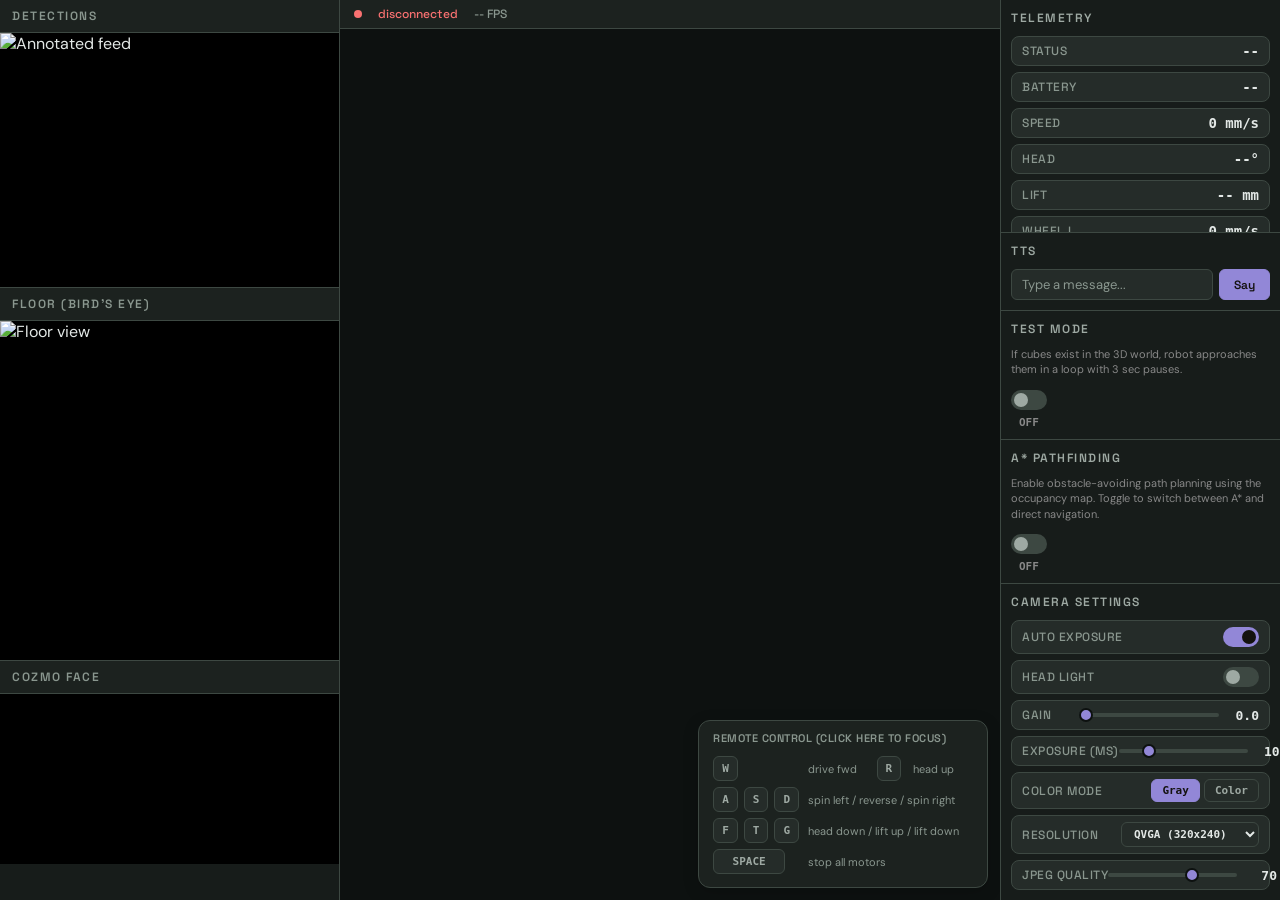
==== commit 60e55f07: "Add A* pathfinding with web toggle - New pycozmo/navigation/astar.py: AStarPlanner on OccupancyMap g" ====
--- a/pycozmo/web/static/index.html
+++ b/pycozmo/web/static/index.html
@@ -142,6 +142,19 @@
         <span id="test-mode-status" style="font-size: 11px; color: #888; margin-left: 8px;">OFF</span>
       </div>
 
+      <div id="astar-panel">
+        <h3>A* Pathfinding</h3>
+        <p style="font-size: 11px; color: #888; margin-bottom: 6px;">
+          Enable obstacle-avoiding path planning using the occupancy map.
+          Toggle to switch between A* and direct navigation.
+        </p>
+        <label class="cam-toggle">
+          <input type="checkbox" id="astar-toggle" />
+          <span class="cam-toggle-slider"></span>
+        </label>
+        <span id="astar-status" style="font-size: 11px; color: #888; margin-left: 8px;">OFF</span>
+      </div>
+
       <div id="camera-settings-panel">
         <h3>Camera Settings</h3>
         <div class="cam-row">
@@ -984,6 +997,15 @@
       }
     }
 
+    function sendAstarToggle(enabled) {
+      if (!ws || ws.readyState !== WebSocket.OPEN) return;
+      try {
+        ws.send(JSON.stringify({ type: 'astar_toggle', enabled: enabled }));
+      } catch (e) {
+        console.warn('astar_toggle send failed', e);
+      }
+    }
+
     const testModeToggle = document.getElementById('test-mode-toggle');
     const testModeStatus = document.getElementById('test-mode-status');
     testModeToggle.addEventListener('change', () => {
@@ -991,6 +1013,15 @@
       testModeStatus.textContent = enabled ? 'ON' : 'OFF';
       testModeStatus.style.color = enabled ? '#4ade80' : '#888';
       sendTestMode(enabled);
+    });
+
+    const astarToggle = document.getElementById('astar-toggle');
+    const astarStatus = document.getElementById('astar-status');
+    astarToggle.addEventListener('change', () => {
+      const enabled = astarToggle.checked;
+      astarStatus.textContent = enabled ? 'ON' : 'OFF';
+      astarStatus.style.color = enabled ? '#4ade80' : '#888';
+      sendAstarToggle(enabled);
     });
 
     const ttsText = document.getElementById('tts-text');
--- a/pycozmo/web/static/style.css
+++ b/pycozmo/web/static/style.css
@@ -347,6 +347,37 @@
 }
 
 #test-mode-status {
+  font-family: var(--font-mono);
+  font-size: var(--text-body-sm);
+  font-weight: 600;
+}
+
+#astar-panel {
+  padding: 10px;
+  display: flex;
+  flex-direction: column;
+  gap: 6px;
+  background: var(--bg-subtle);
+  border-top: 1px solid var(--border);
+}
+
+#astar-panel h3 {
+  font-family: var(--font-display);
+  font-size: var(--text-caption);
+  font-weight: 600;
+  color: var(--text-muted);
+  text-transform: uppercase;
+  letter-spacing: 1.5px;
+  margin-bottom: 4px;
+}
+
+#astar-panel p {
+  font-size: var(--text-micro);
+  color: var(--text-faint);
+  line-height: 1.4;
+}
+
+#astar-status {
   font-family: var(--font-mono);
   font-size: var(--text-body-sm);
   font-weight: 600;
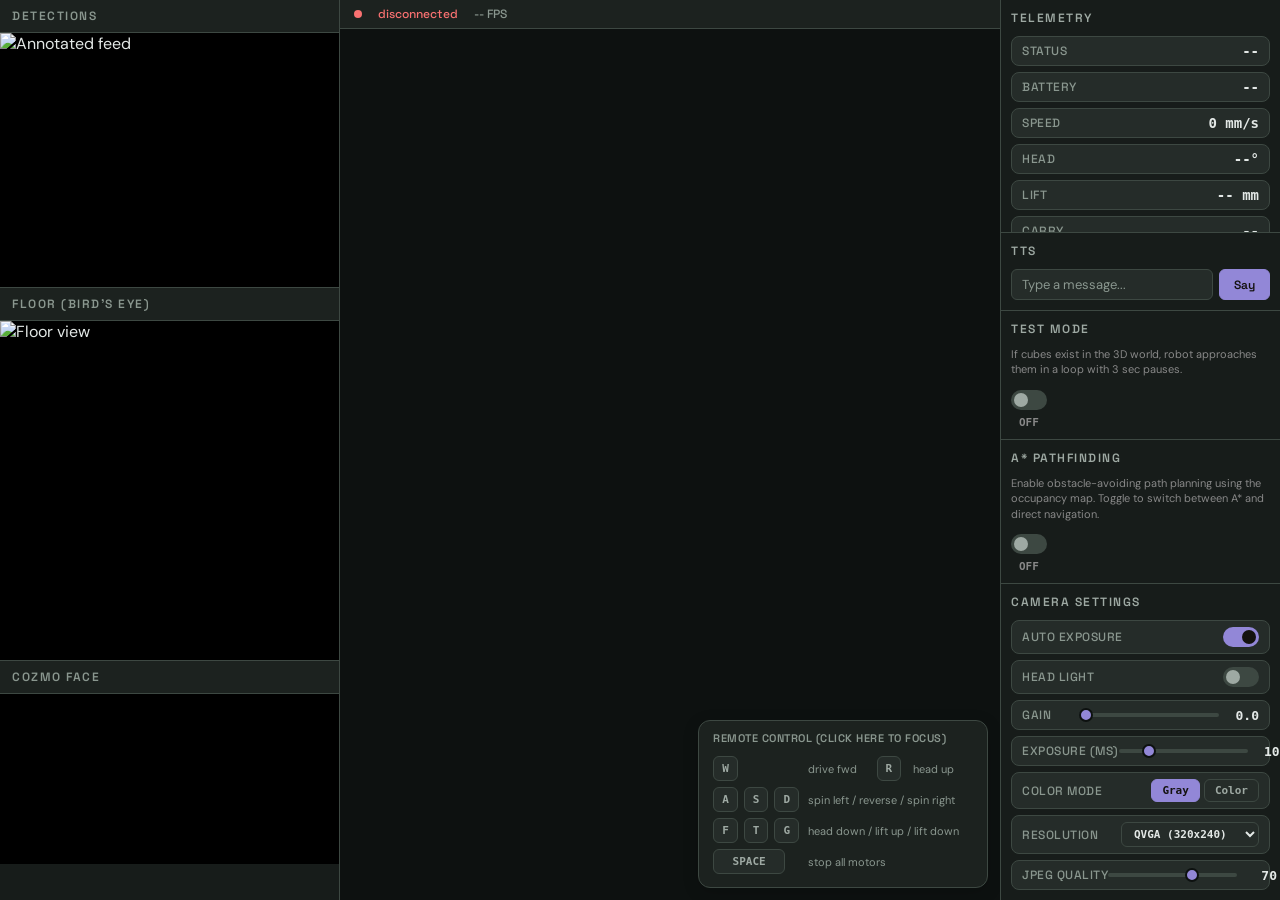
==== commit 192db710: "feat: carry status in the web viewer HUD The browser now shows whether Cozmo is holding a cube: a ne" ====
--- a/pycozmo/web/static/index.html
+++ b/pycozmo/web/static/index.html
@@ -101,6 +101,10 @@
           <span class="tel-value" id="tel-lift">-- mm</span>
         </div>
         <div class="tel-row">
+          <span class="tel-label">Carry</span>
+          <span class="tel-value" id="tel-carry">--</span>
+        </div>
+        <div class="tel-row">
           <span class="tel-label">Wheel L</span>
           <span class="tel-value" id="tel-wheel-l">0 mm/s</span>
         </div>
@@ -609,9 +613,10 @@
     // Occupancy map overlay — base64 PNG texture in world frame
     // -----------------------------------------------------------------------
     const OCC_GRID_SIZE = 2000;  // mm, must match OccupancyMap.grid_size_mm
+    const OCC_CANVAS_SIZE = 400;  // texture resolution in pixels
     const occCanvas = document.createElement('canvas');
-    occCanvas.width = 400;
-    occCanvas.height = 400;
+    occCanvas.width = OCC_CANVAS_SIZE;
+    occCanvas.height = OCC_CANVAS_SIZE;
     const occCtx = occCanvas.getContext('2d');
 
     const occTex = new THREE.CanvasTexture(occCanvas);
@@ -637,11 +642,12 @@
       if (!pngBase64) return;
       const img = new Image();
       img.onload = () => {
-        if (occCanvas.width !== img.naturalWidth || occCanvas.height !== img.naturalHeight) {
-          occCanvas.width = img.naturalWidth;
-          occCanvas.height = img.naturalHeight;
-        }
-        occCtx.drawImage(img, 0, 0);
+        // Scale up the occupancy image to fill the canvas
+        // regardless of grid resolution (e.g. 40x40 @ 5cm cells
+        // or 400x400 @ 5mm cells).
+        occCtx.clearRect(0, 0, OCC_CANVAS_SIZE, OCC_CANVAS_SIZE);
+        occCtx.imageSmoothingEnabled = false;
+        occCtx.drawImage(img, 0, 0, OCC_CANVAS_SIZE, OCC_CANVAS_SIZE);
         occTex.needsUpdate = true;
       };
       img.src = 'data:image/png;base64,' + pngBase64;
@@ -696,6 +702,42 @@
     pathLine.renderOrder = 4;  // above both ground overlays
     scene.add(pathLine);
     let pathPointCount = 0;
+
+    // -----------------------------------------------------------------------
+    // A* planned path (rendered as a magenta line)
+    // -----------------------------------------------------------------------
+    const ASTAR_MAX_POINTS = 500;
+    const astarPositions = new Float32Array(ASTAR_MAX_POINTS * 3);
+    const astarGeometry = new THREE.BufferGeometry();
+    astarGeometry.setAttribute('position', new THREE.BufferAttribute(astarPositions, 3));
+    astarGeometry.setDrawRange(0, 0);
+
+    const astarMaterial = new THREE.LineBasicMaterial({
+      color: 0xe040e0,
+      transparent: true,
+      opacity: 0.9,
+      depthWrite: false,
+    });
+    const astarLine = new THREE.Line(astarGeometry, astarMaterial);
+    astarLine.renderOrder = 5;  // above path trail
+    scene.add(astarLine);
+    let astarPointCount = 0;
+
+    function applyAstarPath(waypoints) {
+      if (!waypoints || waypoints.length < 2) {
+        astarGeometry.setDrawRange(0, 0);
+        astarPointCount = 0;
+        return;
+      }
+      astarPointCount = Math.min(waypoints.length, ASTAR_MAX_POINTS);
+      for (let i = 0; i < astarPointCount; i++) {
+        astarPositions[i * 3]     = waypoints[i][0];
+        astarPositions[i * 3 + 1] = waypoints[i][1];
+        astarPositions[i * 3 + 2] = waypoints[i][2];
+      }
+      astarGeometry.attributes.position.needsUpdate = true;
+      astarGeometry.setDrawRange(0, astarPointCount);
+    }
 
     // -----------------------------------------------------------------------
     // Cube management
@@ -1120,6 +1162,11 @@
         document.getElementById('tel-path').textContent = `${pathPointCount} pts`;
       }
 
+      // A* planned path
+      if (state.astar_path) {
+        applyAstarPath(state.astar_path);
+      }
+
       // Robot pose
       if (state.robot) {
         robot.userData.targetHeading = state.robot.heading || 0;
@@ -1182,6 +1229,25 @@
         document.getElementById('tel-lift').textContent =
           lift != null ? `${lift.toFixed(1)} mm` : '-- mm';
 
+        // Carry status — post-grab visibility heuristic (carry_state.py):
+        // carrying = cube on the forks (out of frame), none = no cube,
+        // unknown = lift up but no grab was witnessed.
+        const carryEl = document.getElementById('tel-carry');
+        if (t.carry === 'carrying') {
+          carryEl.textContent =
+            t.carry_cube != null ? `cube ${t.carry_cube}` : 'held';
+          carryEl.className = 'tel-value charging';
+        } else if (t.carry === 'not_carrying') {
+          carryEl.textContent = 'none';
+          carryEl.className = 'tel-value';
+        } else if (t.carry === 'unknown') {
+          carryEl.textContent = 'unknown';
+          carryEl.className = 'tel-value warn';
+        } else {
+          carryEl.textContent = '--';
+          carryEl.className = 'tel-value';
+        }
+
         document.getElementById('tel-wheel-l').textContent =
           `${(t.left_wheel_speed || 0).toFixed(0)} mm/s`;
         document.getElementById('tel-wheel-r').textContent =
